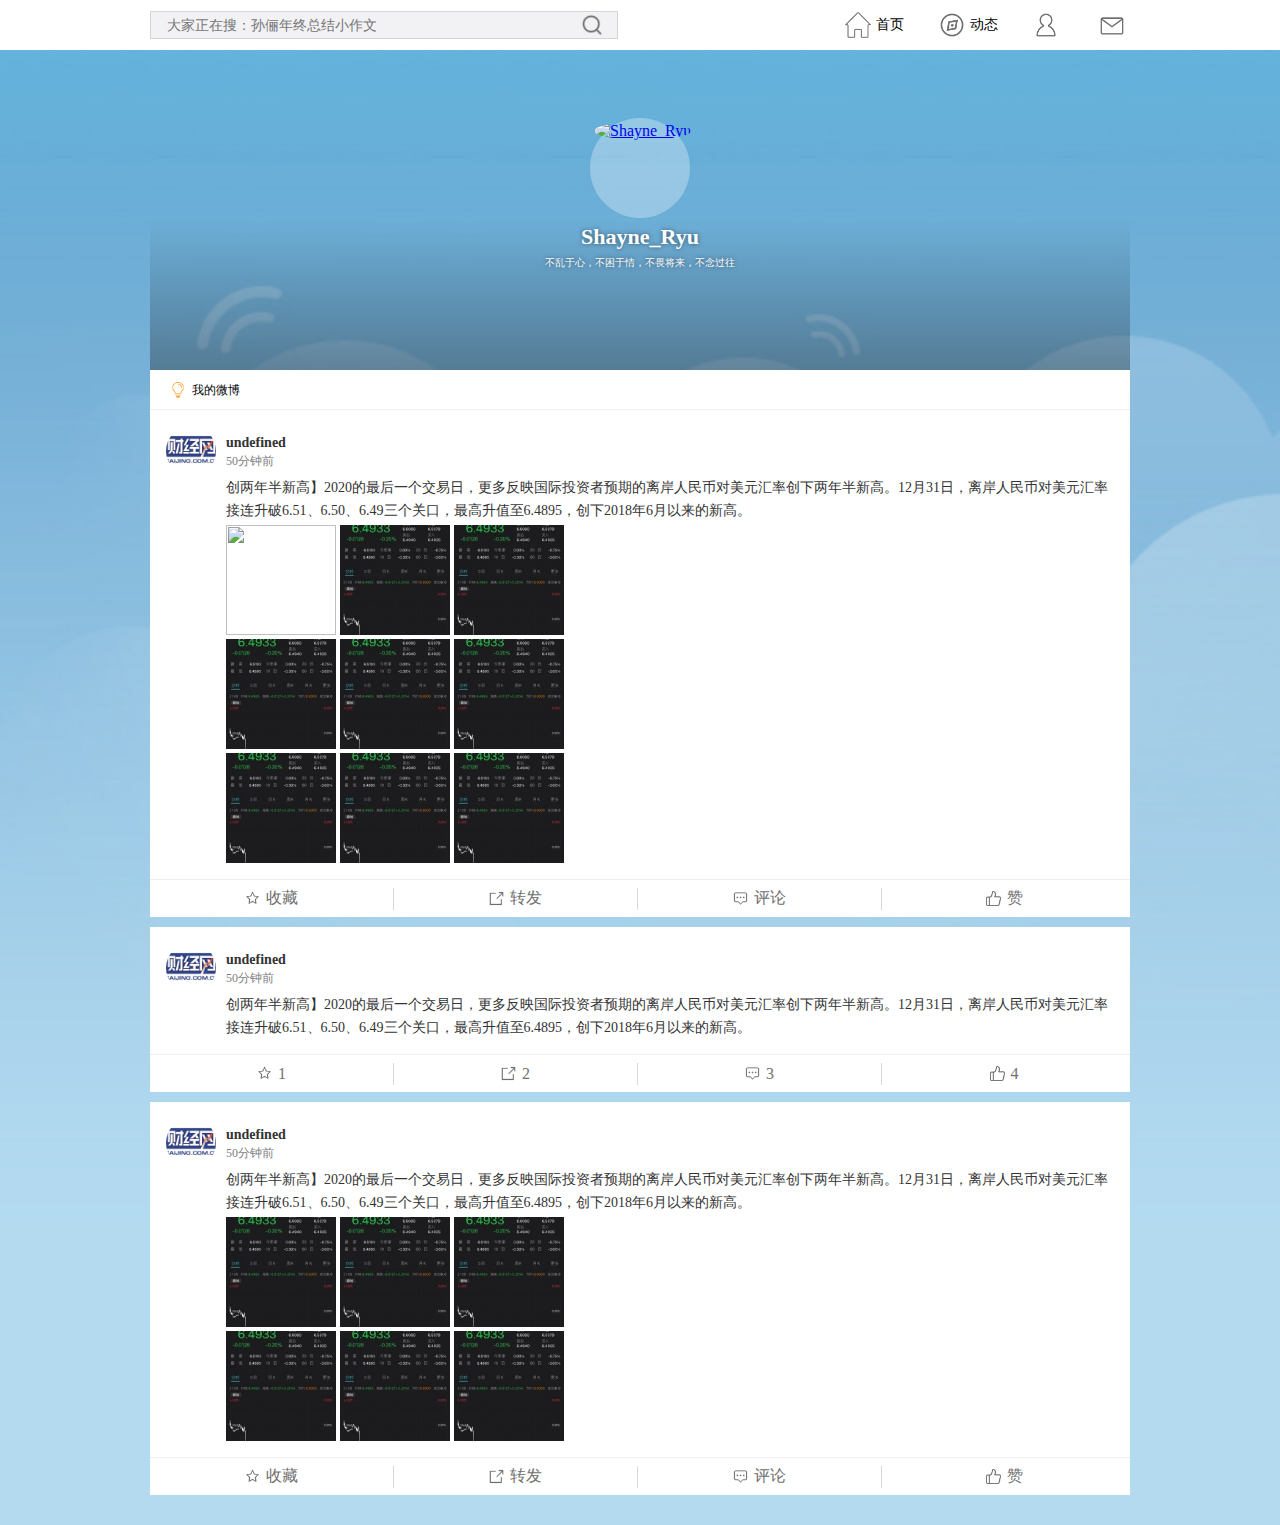
==== index.html @ 9781e4d4 "First Commit" ====
<!DOCTYPE html>
<html lang="en">

<head>
    <meta charset="UTF-8">
    <meta name="viewport" content="width=device-width, initial-scale=1.0">
    <title>Document</title>
    <link rel="stylesheet" href="index.css">
    <script src="index.js" defer></script>
</head>

<body>
    <div class="header-wrapper">
        <div class="header">
            <div class="search-wrapper">
                <input class="int" type="text" name="" id="accountName" placeholder="大家正在搜：孙俪年终总结小作文"
                    autocomplete="off" />
                <img src="img/icon/search.png" alt="">
            </div>

            <ul>
                <li>
                    <img src="img/icon/home.png" alt="">
                    <p>首页</p>
                </li>
                <li>
                    <img src="img/icon/active.png" alt="">
                    <p>动态</p>
                </li>
                <li>
                    <img src="img/icon/user.png" alt="">
                    <p class="user-name"></p>
                </li>
                <li>
                    <img src="img/icon/email.png" alt="">
                    <p></p>
                </li>
            </ul>
        </div>
    </div>

    <div class="main-wrapper">
        <div class="main-content">
            <div class="PCD_header">
                <div class="pf_wrap" layout-shell="false" node-type="cover_wrap">
                    <div class="cover_wrap banner_transition" node-type="cover"
                        style="background-image:url(//img.t.sinajs.cn/t5/skin/public/profile_cover/001.jpg)"
                        cover-type="1">
                    </div>
                    <div class="shadow  S_shadow" layout-shell="false">
                        <div class="pf_photo" node-type="photo">
                            <p class="photo_wrap">
                                <a href="javascript:void(0);" action-type="setPhoto" title="更换头像"
                                    suda-uatrack="key=profile_head&amp;value=head_host">
                                    <img src="https://tvax4.sinaimg.cn/crop.0.0.1080.1080.180/007msK2bly8ghdmxmoukxj30u00u0goh.jpg?KID=imgbed,tva&amp;Expires=1609499264&amp;ssig=YH0icqD85v"
                                        alt="Shayne_Ryu" class="photo">
                                </a>

                            </p>
                        </div>

                        <div class="pf_username">
                            <h1 class="username" id ="xingming"></h1>
                        </div>


                        <div class="pf_intro" id="geqian"></div>
                    </div>

                </div>
            </div>
            <div class="article-wrapper">
                <div class="article-wrapper-header">
                    <img src="img/icon/light.png" alt="">
                    <h3>我的微博</h3>
                </div>
                <ul class="article-list">

                </ul>
            </div>
        </div>

    </div>

</body>

</html>
---- index.css ----
* {
  margin: 0;
  padding: 0;
  box-sizing: border-box;
}

input,
button {
  outline: none;
  padding: 0;
  margin: 0;
  border: none;
}

li {
  list-style: none;
}

html,
body {
  width: 100%;
  min-width: 980px;
  min-height: 100vh;
  background: #fff;
}

.header-wrapper {
  width: 100%;
  position: fixed;
  z-index:10;
  top: 0;
  left: 0;
  right: 0;
  background: #fff;
}

.header {
  height: 50px;
  width: 980px;
  margin: 0 auto;
  background: #fff;
  display: flex;
  align-items: center;
  justify-content: space-between;
}

.header ul img {
  display: block;
  height: 26px;
  width: 26px;
  margin-right: 5px;
}

.header ul {
  display: flex;
  align-items: center;
  height: 100%;
}

.header li {
  display: flex;
  align-items: center;
  line-height: 26px;
  font-size: 14px;
  margin-left: 35px;
  cursor: pointer;
}

.search-wrapper {
  width: 468px;
  height: 28px;
  position: relative;
}

.search-wrapper img {
  display: block;
  height: 22px;
  width: 22px;
  position: absolute;
  top: 3px;
  right: 15px;
}

.int {
  width: 468px;
  height: 28px;
  line-height: 28px;
  color: #999;
  font-size: 14px;
  border: 1px solid #d5d5d5;
  background-color: #f2f2f5;
  padding-left: 16px;
  padding-right: 50px;
}

.int[type="text"]:hover,
.int[type="text"]:focus {
  border: 1px solid #fa7d3c;
  background-color: #fff;
}

.main-wrapper {
  width: 100%;
  margin: 0 auto;
  min-height: 100vh;
  padding-top: 70px;
  background: url("img/body_bg.jpg") no-repeat;
  background-size: cover;
}

.main-content {
  width: 980px;
  margin: 0 auto;
}

.user-wrapper {
  display: flex;
  flex-direction: column;
  align-items: center;
  margin-bottom: 20px;
}

.user-header {
  display: block;
  width: 100px;
  height: 100px;
  border-radius: 50%;
  margin-bottom: 10px;
}

.user-name {
  font-size: 16px;
  font-weight:normal;
  width: 100%;
  text-align: center;
  line-height: 22px;
}

.user-name2{
    margin-top: 6px;
    color: #fff;
    text-align: center;
    font-weight:normal;
    text-shadow: 0 0 4px rgba(0,0,0,0.5);
    vertical-align: text-bottom;
}

.personal-signature {
  font-size: 15px;
  font-weight: normal;
  text-align: center;
  color: #f2f2f5;
}

.article-wrapper {
  width: 980px;
  margin: 0 auto;
  border-radius: 3px;
  padding-bottom: 20px;
}

.article-wrapper-header {
  width: 100%;
  height: 40px;
  display: flex;
  align-items: center;
  padding: 0 20px;
  border-bottom: 1px solid #eee;
  background: #fff;
}

.article-wrapper-header img {
  display: block;
  width: 16px;
  height: 16px;
  margin-right: 6px;
}

.article-wrapper-header h3 {
  font-size: 12px;
  font-weight: 400;
  line-height: 22px;
}

.article-list li {
  margin-bottom: 10px;
  background: #fff;
}

.top-wrapper {
  padding: 16px 16px 0;
  display: flex;
}

.top-wrapper img {
  display: block;
  width: 50px;
  height: 50px;
  border-radius: 50%;
  margin-right: 10px;
}

.right-info {
  display: flex;
  flex-direction: column;
  justify-content: center;
}

.right-info h6 {
  font-weight: 700;
  color: rgb(51, 51, 51);
  font-size: 14px;
  line-height: 20px;
}

.right-info span {
  font-weight: 400;
  color: rgb(128, 128, 128);
  font-size: 12px;
  line-height: 16px;
}

.article-txt {
  margin-left: 76px;
  padding-right: 16px;
  font-size: 14px;
  line-height: 23px;
  color: rgb(51, 51, 51);
  font-weight: 400;
  margin-bottom: 3px;
}

.img-wrapper {
  display: flex;
  flex-wrap: wrap;
  margin-left: 76px;
  padding-bottom: 12px;
  width: 338px;
}

.img-wrapper img {
  width: 110px;
  height: 110px;
  margin-right: 4px;
  margin-bottom: 4px;
  overflow: hidden;
}

.img-wrapper img:nth-child(3n) {
  margin-right: 0;
}

.operate_list {
  display: flex;
  width: 100%;
  height: 38px;
  align-items: center;
  border-top: 1px solid #eee;
}

.operate_list > div {
  width: 25%;
  height: 22px;
  border-right: 1px solid rgb(217, 217, 217);
  display: flex;
  justify-content: center;
  align-items: center;
  cursor: pointer;
}

.operate_list > div:last-child {
  border-right: none;
}

.operate_list img {
  display: block;
  width: 15px;
  height: 15px;
  margin-right: 6px;
}

.operate_list p {
  color: #707070;
}

.pf_photo {
  position: relative;
  width: 100px;
  height: 100px;
  margin: 48px auto 0;
  padding: 4px;
  background: #fff;
  background: rgba(255,255,255,0.3);
  border-radius: 50%;
}

.photo_wrap{
  width: 100px;
  height: 100px;
  border-radius: 50%;
}

.photo {
  width: 100px;
  height: 100px;
  border-radius: 50%;
}

.pf_intro {
  font-size: 10px;
  margin-top: 4px;
  text-align: center;
  color: #fff;
  line-height: 18px;
  text-shadow: 0 0 4px rgba(0,0,0,0.5);
}

.PCD_header {
  height: 300px;
  overflow: hidden;
  position: relative;
  *vertical-align: auto;
}

.pf_wrap {
  position: absolute;
  width: 100%;
  height: 300px;
  *z-index: 5;
}

.cover_wrap {
  position: absolute;
  width: 100%;
  height: 300px;
  background-position: center bottom;
  background-repeat: no-repeat;
  background-size: 100%;
  -webkit-transform: scaleX(1.05) scaleY(1.05);
  transform: scaleX(1.05) scaleY(1.05);
  z-index: 1;
}

.banner_transition {
  -webkit-transform: scaleX(1) scaleY(1);
  transform: scaleX(1) scaleY(1);
  -webkit-transition: -webkit-transform 4s linear;
  transition: transform 4s linear;
}

.shadow {
  position: absolute;
  width: 100%;
  height: 300px;
  overflow: hidden;
  z-index: 2;
}

.S_shadow {
  background: url(../../../images/pagecard/bg_header_shadow.png?id=1404211047727) center bottom repeat-x;
  background: -webkit-linear-gradient(top, rgba(0,0,0,0) 50%,rgba(0,0,0,0.3) 100%);
  background: linear-gradient(to bottom, rgba(0,0,0,0) 50%,rgba(0,0,0,0.3) 100%);
}

.pf_username {
  margin-top: 6px;
  color: #fff;
  text-align: center;
  text-shadow: 0 0 4px rgba(0,0,0,0.5);
  vertical-align: text-bottom;
}

.username {
  font-size: 22px;
  display: inline;
}
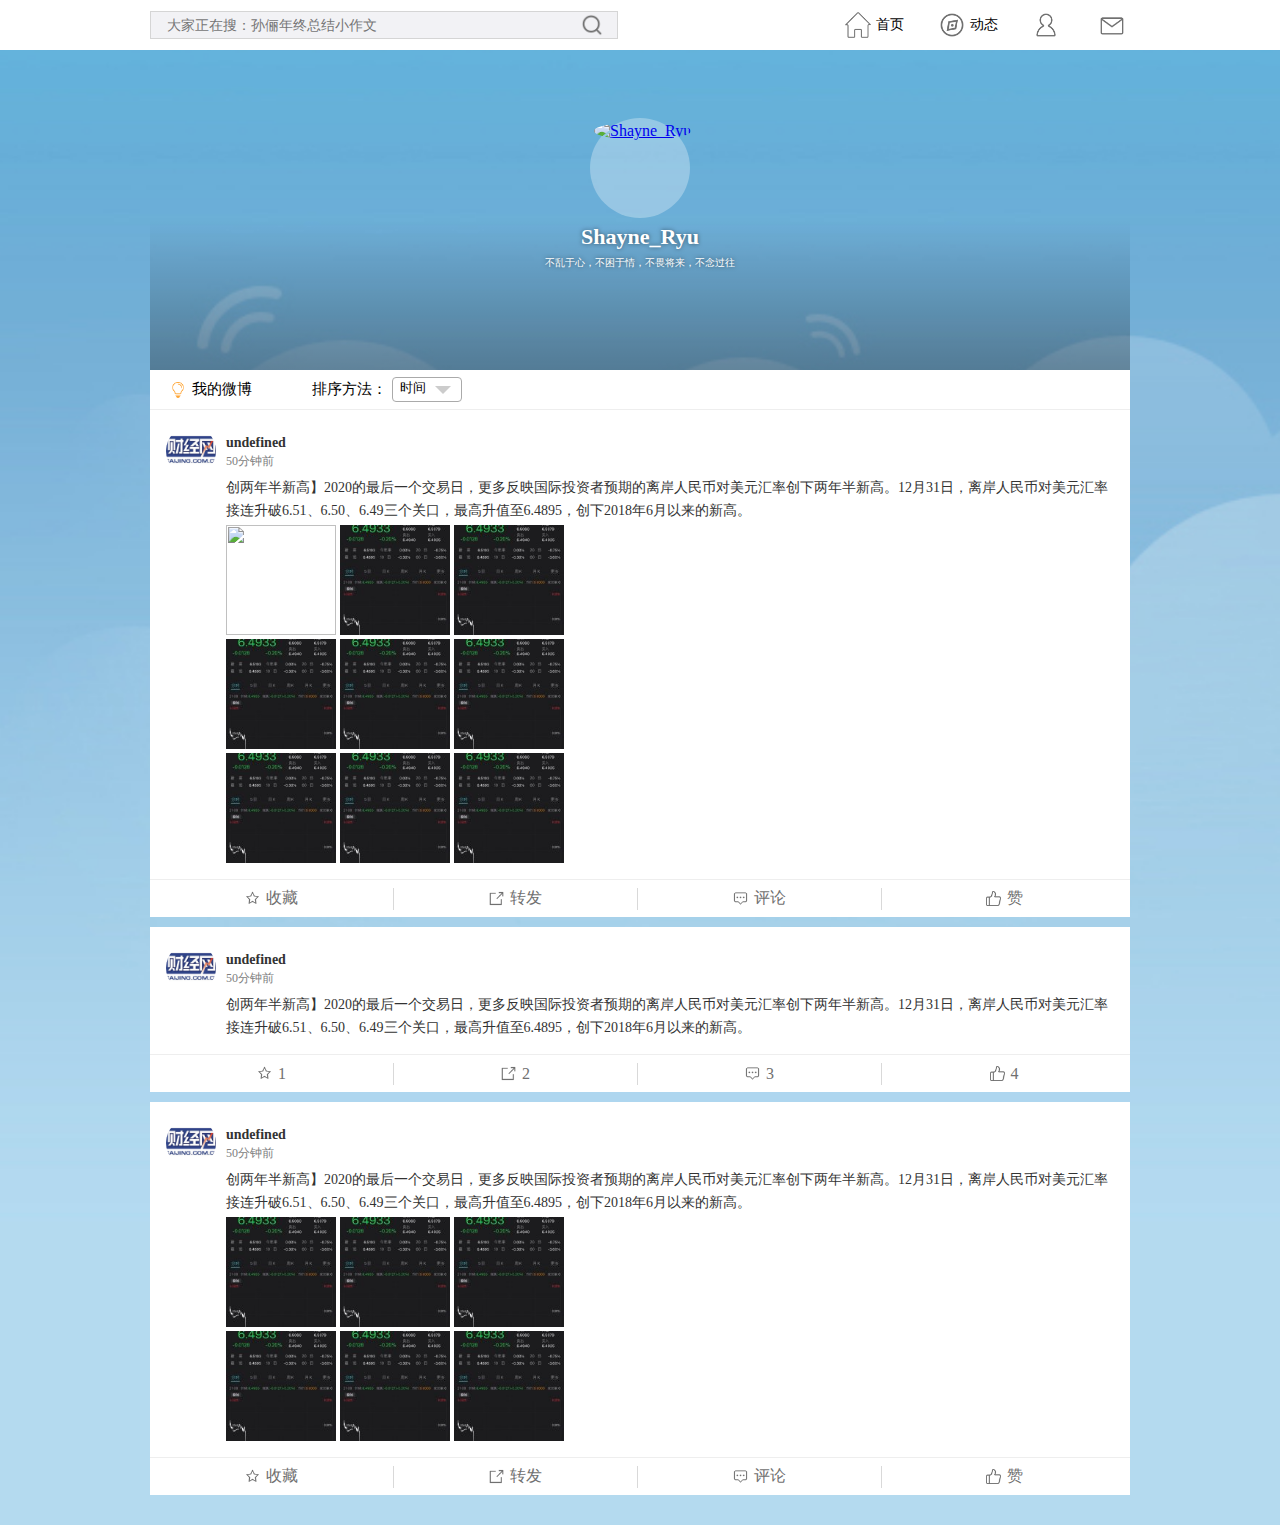
==== commit e9d5a536: "Second Commit" ====
--- a/index.html
+++ b/index.html
@@ -4,8 +4,9 @@
 <head>
     <meta charset="UTF-8">
     <meta name="viewport" content="width=device-width, initial-scale=1.0">
-    <title>Document</title>
+    <title>我的微博</title>
     <link rel="stylesheet" href="index.css">
+    <link rel="shortcut icon" type="image/x-icon" href="https://weibo.com/favicon.ico">
     <script src="index.js" defer></script>
 </head>
 
@@ -17,7 +18,6 @@
                     autocomplete="off" />
                 <img src="img/icon/search.png" alt="">
             </div>
-
             <ul>
                 <li>
                     <img src="img/icon/home.png" alt="">
@@ -38,7 +38,6 @@
             </ul>
         </div>
     </div>
-
     <div class="main-wrapper">
         <div class="main-content">
             <div class="PCD_header">
@@ -58,12 +57,9 @@
 
                             </p>
                         </div>
-
                         <div class="pf_username">
-                            <h1 class="username" id ="xingming"></h1>
+                            <h1 class="username" id="xingming"></h1>
                         </div>
-
-
                         <div class="pf_intro" id="geqian"></div>
                     </div>
 
@@ -72,7 +68,16 @@
             <div class="article-wrapper">
                 <div class="article-wrapper-header">
                     <img src="img/icon/light.png" alt="">
-                    <h3>我的微博</h3>
+                    <p class="h2">我的微博</p>
+                    <p class="h2">&#12288&#12288&#12288&#12288排序方法：</p>
+                    <div class="select">
+                        <select name="cars">
+                            <option value="shijian">时间</option>
+                            <option value="dianzan">点赞</option>
+                            <option value="pinglun">评论</option>
+                            <option value="shoucang">收藏</option>
+                        </select>
+                    </div>
                 </div>
                 <ul class="article-list">
 
--- a/index.css
+++ b/index.css
@@ -373,4 +373,62 @@
 .username {
   font-size: 22px;
   display: inline;
+}
+
+
+.select {
+  display: inline-block;
+  width: 70px;
+  height: 25px;
+  position: relative;
+  vertical-align: middle;
+  padding: 0;
+  overflow: hidden;
+  background-color: #fff;
+  left: 5px;
+  
+  color: #555;
+  border: 1px solid #aaa;
+  text-shadow: none;
+  border-radius: 4px;	
+  transition: box-shadow 0.25s ease;
+  z-index: 2;
+}
+
+.select:hover {
+  box-shadow: 0 1px 4px rgba(0, 0, 0, 0.15);
+}
+
+.select:before {
+  content: "";
+  position: absolute;
+  width: 0;
+  height: 0;
+  border: 8px solid transparent;
+  border-top-color: #ccc;
+  top: 8px;
+  right: 10px;
+  cursor: pointer;
+  z-index: -2;
+}
+.select select {
+  cursor: pointer;
+  padding: 0px;
+  padding-left: 7px;
+  width: 100%;
+  
+  border: none;
+  background: transparent;
+  background-image: none;
+  -webkit-appearance: none;
+  -moz-appearance: none;
+}
+
+.select select:focus {
+  outline: none;
+}
+
+.h2{
+  
+  font-size: 15px;
 }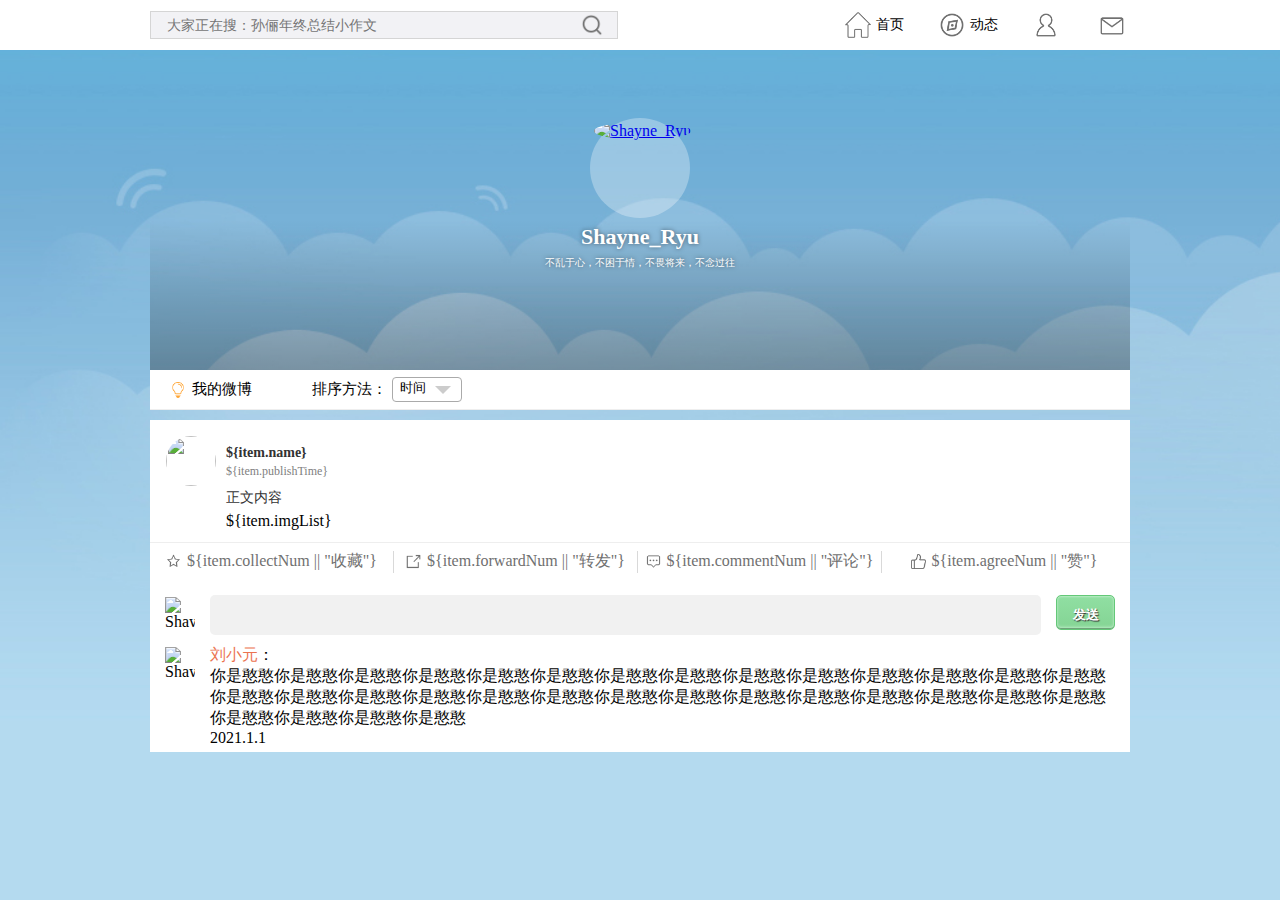
==== commit c72baffb: "新增评论功能" ====
--- a/index.html
+++ b/index.html
@@ -79,9 +79,72 @@
                         </select>
                     </div>
                 </div>
-                <ul class="article-list">
+                <ul class id="wbzhengwen">
+
+                    <li class="article-list">
+                        <div class="top-wrapper">
+                            <img src=${item.publishImg} alt="">
+                            <div class="right-info">
+                                <h6>${item.name}</h6>
+                                <span>${item.publishTime}</span>
+                            </div>
+                        </div>
+                        <p class="article-txt">
+                            正文内容
+                        </p>
+                        <div class="img-wrapper">${item.imgList}</div>
+                        <div class="operate_list">
+                            <div>
+                                <img src="img/icon/collect.png" alt="">
+                                <p id=shoucang${index}>${item.collectNum || "收藏"} </p>
+                            </div>
+                            <div>
+                                <img src="img/icon/forward.png" alt="">
+                                <p id=zhuanfa${index}>${item.forwardNum || "转发"}</p>
+                            </div>
+                            <div onclick="commentAction(${index})">
+                                <img src="img/icon/comment.png" alt="">
+                                <p id=pinglun${index}>${item.commentNum || "评论"}</p>
+                            </div>
+                            <div onclick="agreeAction(${index})">
+                                <img src="img/icon/agree.png" alt="">
+                                <p id=zan${index}>${item.agreeNum || "赞"}</p>
+                            </div> 
+
+                        </div>
+                        <div class="plwaikuang">
+                            <div class="plshuru">
+                                <img class="pltouxiang"
+                                    src="https://tvax4.sinaimg.cn/crop.0.0.1080.1080.1024/007msK2bly8ghdmxmoukxj30u00u0goh.jpg?KID=imgbed,tva&amp;Expires=1609500821&amp;ssig=IpnL1YsC6R"
+                                    alt="Shayne_Ryu">
+                                <textarea
+                                    style="border:0;margin-left: 15px;border-radius:5px;background-color:rgba(241,241,241,.98);width: 850px;height: 40px;padding: 10px;resize: none;"
+                                    placeholder="请输入评论">
+                                </textarea>
+                                <button type="button" class="plfasong button green">发送</button>
+                            </div>
+                            <ol id="pinglun" >
+                                <li class="plshuru" style="display: flex;flex-direction:row;margin-top: 10px;">
+                                    <img class="pltouxiang"
+                                    src="https://tvax4.sinaimg.cn/crop.0.0.1080.1080.1024/007msK2bly8ghdmxmoukxj30u00u0goh.jpg?KID=imgbed,tva&amp;Expires=1609500821&amp;ssig=IpnL1YsC6R"
+                                    alt="Shayne_Ryu">
+                                    <dev style="display: flex;flex-direction:column;margin-left: 15px;">
+                                        <dev style="display: flex;flex-direction:row;flex-wrap: wrap;">
+                                            <a style="color: #eb7350">刘小元</a><p>：</p>
+                                            <p>你是憨憨你是憨憨你是憨憨你是憨憨你是憨憨你是憨憨你是憨憨你是憨憨你是憨憨你是憨憨你是憨憨你是憨憨你是憨憨你是憨憨你是憨憨你是憨憨你是憨憨你是憨憨你是憨憨你是憨憨你是憨憨你是憨憨你是憨憨你是憨憨你是憨憨你是憨憨你是憨憨你是憨憨你是憨憨你是憨憨你是憨憨你是憨憨</p>
+                                        </dev>
+                                        <p>2021.1.1</p>
+                                    </dev>
+                                </li>
+                                
+                                
+                            </ol>
+                        </div>
+                    </li>
+
 
                 </ul>
+
             </div>
         </div>
 
--- a/index.css
+++ b/index.css
@@ -27,7 +27,7 @@
 .header-wrapper {
   width: 100%;
   position: fixed;
-  z-index:10;
+  z-index: 10;
   top: 0;
   left: 0;
   right: 0;
@@ -130,19 +130,19 @@
 
 .user-name {
   font-size: 16px;
-  font-weight:normal;
+  font-weight: normal;
   width: 100%;
   text-align: center;
   line-height: 22px;
 }
 
-.user-name2{
-    margin-top: 6px;
-    color: #fff;
-    text-align: center;
-    font-weight:normal;
-    text-shadow: 0 0 4px rgba(0,0,0,0.5);
-    vertical-align: text-bottom;
+.user-name2 {
+  margin-top: 6px;
+  color: #fff;
+  text-align: center;
+  font-weight: normal;
+  text-shadow: 0 0 4px rgba(0, 0, 0, 0.5);
+  vertical-align: text-bottom;
 }
 
 .personal-signature {
@@ -182,8 +182,8 @@
   line-height: 22px;
 }
 
-.article-list li {
-  margin-bottom: 10px;
+.article-list {
+  margin-top: 10px;
   background: #fff;
 }
 
@@ -290,11 +290,11 @@
   margin: 48px auto 0;
   padding: 4px;
   background: #fff;
-  background: rgba(255,255,255,0.3);
+  background: rgba(255, 255, 255, 0.3);
   border-radius: 50%;
 }
 
-.photo_wrap{
+.photo_wrap {
   width: 100px;
   height: 100px;
   border-radius: 50%;
@@ -312,7 +312,7 @@
   text-align: center;
   color: #fff;
   line-height: 18px;
-  text-shadow: 0 0 4px rgba(0,0,0,0.5);
+  text-shadow: 0 0 4px rgba(0, 0, 0, 0.5);
 }
 
 .PCD_header {
@@ -357,16 +357,25 @@
 }
 
 .S_shadow {
-  background: url(../../../images/pagecard/bg_header_shadow.png?id=1404211047727) center bottom repeat-x;
-  background: -webkit-linear-gradient(top, rgba(0,0,0,0) 50%,rgba(0,0,0,0.3) 100%);
-  background: linear-gradient(to bottom, rgba(0,0,0,0) 50%,rgba(0,0,0,0.3) 100%);
+  background: url(../../../images/pagecard/bg_header_shadow.png?id=1404211047727)
+    center bottom repeat-x;
+  background: -webkit-linear-gradient(
+    top,
+    rgba(0, 0, 0, 0) 50%,
+    rgba(0, 0, 0, 0.3) 100%
+  );
+  background: linear-gradient(
+    to bottom,
+    rgba(0, 0, 0, 0) 50%,
+    rgba(0, 0, 0, 0.3) 100%
+  );
 }
 
 .pf_username {
   margin-top: 6px;
   color: #fff;
   text-align: center;
-  text-shadow: 0 0 4px rgba(0,0,0,0.5);
+  text-shadow: 0 0 4px rgba(0, 0, 0, 0.5);
   vertical-align: text-bottom;
 }
 
@@ -374,7 +383,6 @@
   font-size: 22px;
   display: inline;
 }
-
 
 .select {
   display: inline-block;
@@ -386,11 +394,11 @@
   overflow: hidden;
   background-color: #fff;
   left: 5px;
-  
+
   color: #555;
   border: 1px solid #aaa;
   text-shadow: none;
-  border-radius: 4px;	
+  border-radius: 4px;
   transition: box-shadow 0.25s ease;
   z-index: 2;
 }
@@ -416,7 +424,7 @@
   padding: 0px;
   padding-left: 7px;
   width: 100%;
-  
+
   border: none;
   background: transparent;
   background-image: none;
@@ -428,7 +436,141 @@
   outline: none;
 }
 
-.h2{
+.h2 {
+  font-size: 15px;
+}
+
+.WB_feed_publish {
+  padding-left: 20px;
+  padding-right: 20px;
+  padding: 0 16px 0 20px;
+  display: block;
+}
+.WB_face {
+  position: relative;
+  width: 30px;
+  height: 30px;
+  float: left;
+}
+
+WB_publish {
+  margin-left: 40px;
+  margin: 0 0 0 50px;
+}
+
+.p_input {
+  margin: 0 0 10px;
+}
+
+.W_input {
+  width: 98%;
+  padding-left: 6px;
+  padding-right: 2px;
+}
+
+.S_bg1,
+.SW_fun_bg:hover,
+.SW_fun_bg_active {
+  background-color: #f2f2f5;
+}
+
+.WB_feed_repeat {
+  border-bottom-left-radius: 2px;
+  border-bottom-right-radius: 2px;
+}
+
+.S_line1,
+.W_btn_prev,
+.W_btn_next,
+.W_btn_b {
+  border-color: #d9d9d9;
+}
+
+.WB_repeat {
+  width: 100%;
+  margin: -1px 0 0;
+  padding: 16px 0 6px;
+  border-top-width: 1px;
+  border-top-style: solid;
+}
+.clearfix {
+  display: block;
+}
+
+.W_fl {
+  float: left;
+}
+
+.WB_publish {
+  margin-left: 40px;
+  margin: 0 0 0 50px;
+}
+
+.plwaikuang {
+  padding: 15px 15px 5px 15px;
+  width: 100%;
+  _height: 100px;
+  min-height: 100px;
+  display: flex;
+  flex-direction:column;
+  flex-wrap: nowrap;
+  background-color: #fff;
+}
+
+.plshuru {
+  display: flex;
+  flex-direction:row;
+  flex-wrap: nowrap;
   
-  font-size: 15px;
+}
+
+.pltouxiang {
+  margin-top: 2px;
+  width: 30px;
+  height: 30px;
+}
+
+
+.plfasong {
+  width: 7%;
+  height: 35px;
+  background-color: rgb(54, 42, 165);
+}
+
+
+.button {
+  margin-left: 15px;
+  width: 60px;
+  line-height: 38px;
+  text-align: center;
+  font-weight: bold;
+  color: #fff;
+  text-shadow: 1px 1px 1px #333;
+  border-radius: 5px;
+  overflow: hidden;
+}
+.button.green {
+  border: 1px solid #64c878;
+  box-shadow: 0 1px 2px #b9ecc4 inset, 0 -1px 0 #6c9f76 inset,
+    0 -2px 3px #b9ecc4 inset;
+  background: -webkit-linear-gradient(top, #90dfa2, #84d494);
+  background: -moz-linear-gradient(top, #90dfa2, #84d494);
+  background: linear-gradient(top, #90dfa2, #84d494);
+}
+
+.green:hover {
+  background: -webkit-linear-gradient(top, #aaebb9, #82d392);
+  background: -moz-linear-gradient(top, #aaebb9, #82d392);
+  background: linear-gradient(top, #aaebb9, #82d392);
+}
+.green:active {
+  top: 1px;
+  background: -webkit-linear-gradient(top, #5eac6e, #72b37e);
+  background: -moz-linear-gradient(top, #5eac6e, #72b37e);
+  background: linear-gradient(top, #5eac6e, #72b37e);
+}
+
+.comment-list {
+  margin-top: 40px;
+  display:block;
 }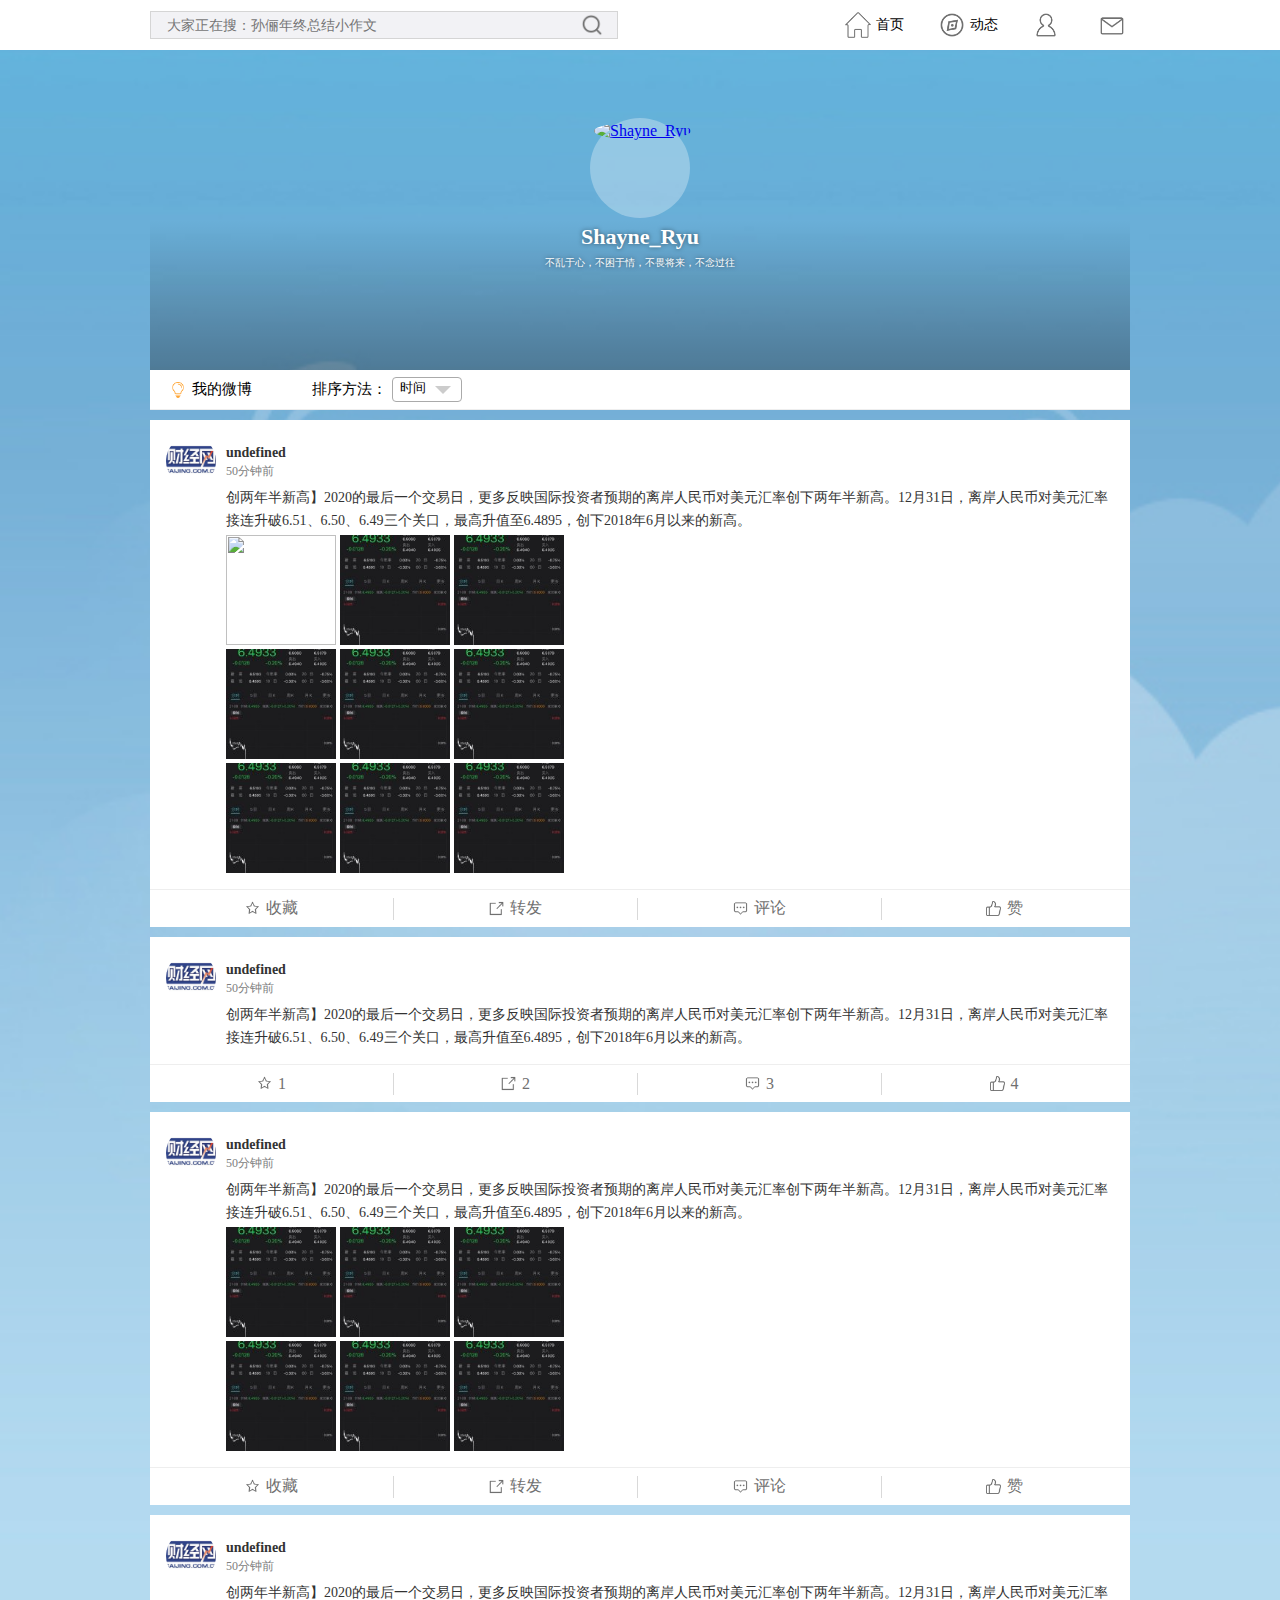
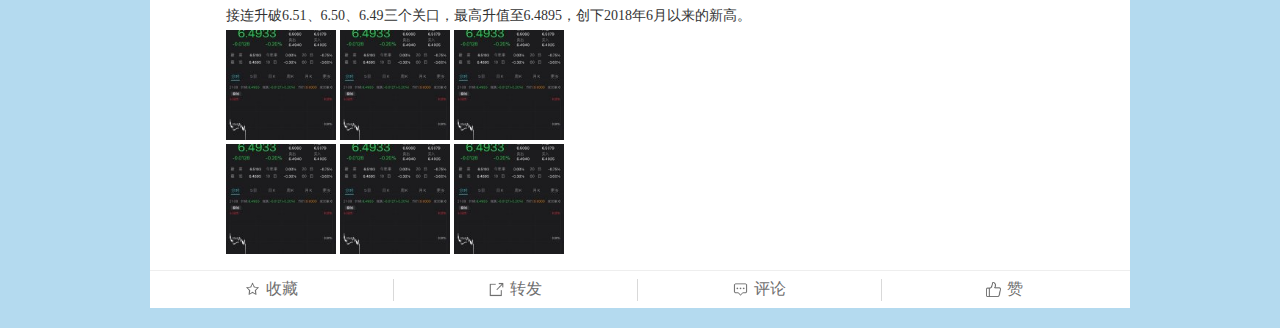
==== commit 3b3c91fc: "Forth Commit" ====
--- a/index.html
+++ b/index.html
@@ -11,144 +11,81 @@
 </head>
 
 <body>
-    <div class="header-wrapper">
-        <div class="header">
-            <div class="search-wrapper">
-                <input class="int" type="text" name="" id="accountName" placeholder="大家正在搜：孙俪年终总结小作文"
-                    autocomplete="off" />
-                <img src="img/icon/search.png" alt="">
-            </div>
-            <ul>
-                <li>
-                    <img src="img/icon/home.png" alt="">
-                    <p>首页</p>
-                </li>
-                <li>
-                    <img src="img/icon/active.png" alt="">
-                    <p>动态</p>
-                </li>
-                <li>
-                    <img src="img/icon/user.png" alt="">
-                    <p class="user-name"></p>
-                </li>
-                <li>
-                    <img src="img/icon/email.png" alt="">
-                    <p></p>
-                </li>
-            </ul>
+<div class="header-wrapper">
+    <div class="header">
+        <div class="search-wrapper">
+            <input class="int" type="text" name="" id="accountName" placeholder="大家正在搜：孙俪年终总结小作文"
+                   autocomplete="off"/>
+            <img src="img/icon/search.png" alt="">
         </div>
+        <ul>
+            <li>
+                <img src="img/icon/home.png" alt="">
+                <p>首页</p>
+            </li>
+            <li>
+                <img src="img/icon/active.png" alt="">
+                <p>动态</p>
+            </li>
+            <li>
+                <img src="img/icon/user.png" alt="">
+                <p class="user-name"></p>
+            </li>
+            <li>
+                <img src="img/icon/email.png" alt="">
+                <p></p>
+            </li>
+        </ul>
     </div>
-    <div class="main-wrapper">
-        <div class="main-content">
-            <div class="PCD_header">
-                <div class="pf_wrap" layout-shell="false" node-type="cover_wrap">
-                    <div class="cover_wrap banner_transition" node-type="cover"
-                        style="background-image:url(//img.t.sinajs.cn/t5/skin/public/profile_cover/001.jpg)"
-                        cover-type="1">
+</div>
+<div class="main-wrapper">
+    <div class="main-content">
+        <div class="PCD_header">
+            <div class="pf_wrap" layout-shell="false" node-type="cover_wrap">
+                <div class="cover_wrap banner_transition" node-type="cover"
+                     style="background-image:url(//img.t.sinajs.cn/t5/skin/public/profile_cover/001.jpg)"
+                     cover-type="1">
+                </div>
+                <div class="shadow  S_shadow" layout-shell="false">
+                    <div class="pf_photo" node-type="photo">
+                        <p class="photo_wrap">
+                            <a href="javascript:void(0);" action-type="setPhoto" title="更换头像"
+                               suda-uatrack="key=profile_head&amp;value=head_host">
+                                <img src="https://tvax4.sinaimg.cn/crop.0.0.1080.1080.180/007msK2bly8ghdmxmoukxj30u00u0goh.jpg?KID=imgbed,tva&amp;Expires=1609499264&amp;ssig=YH0icqD85v"
+                                     alt="Shayne_Ryu" class="photo">
+                            </a>
+
+                        </p>
                     </div>
-                    <div class="shadow  S_shadow" layout-shell="false">
-                        <div class="pf_photo" node-type="photo">
-                            <p class="photo_wrap">
-                                <a href="javascript:void(0);" action-type="setPhoto" title="更换头像"
-                                    suda-uatrack="key=profile_head&amp;value=head_host">
-                                    <img src="https://tvax4.sinaimg.cn/crop.0.0.1080.1080.180/007msK2bly8ghdmxmoukxj30u00u0goh.jpg?KID=imgbed,tva&amp;Expires=1609499264&amp;ssig=YH0icqD85v"
-                                        alt="Shayne_Ryu" class="photo">
-                                </a>
-
-                            </p>
-                        </div>
-                        <div class="pf_username">
-                            <h1 class="username" id="xingming"></h1>
-                        </div>
-                        <div class="pf_intro" id="geqian"></div>
+                    <div class="pf_username">
+                        <h1 class="username" id="xingming"></h1>
                     </div>
-
+                    <div class="pf_intro" id="geqian"></div>
                 </div>
-            </div>
-            <div class="article-wrapper">
-                <div class="article-wrapper-header">
-                    <img src="img/icon/light.png" alt="">
-                    <p class="h2">我的微博</p>
-                    <p class="h2">&#12288&#12288&#12288&#12288排序方法：</p>
-                    <div class="select">
-                        <select name="cars">
-                            <option value="shijian">时间</option>
-                            <option value="dianzan">点赞</option>
-                            <option value="pinglun">评论</option>
-                            <option value="shoucang">收藏</option>
-                        </select>
-                    </div>
-                </div>
-                <ul class id="wbzhengwen">
-
-                    <li class="article-list">
-                        <div class="top-wrapper">
-                            <img src=${item.publishImg} alt="">
-                            <div class="right-info">
-                                <h6>${item.name}</h6>
-                                <span>${item.publishTime}</span>
-                            </div>
-                        </div>
-                        <p class="article-txt">
-                            正文内容
-                        </p>
-                        <div class="img-wrapper">${item.imgList}</div>
-                        <div class="operate_list">
-                            <div>
-                                <img src="img/icon/collect.png" alt="">
-                                <p id=shoucang${index}>${item.collectNum || "收藏"} </p>
-                            </div>
-                            <div>
-                                <img src="img/icon/forward.png" alt="">
-                                <p id=zhuanfa${index}>${item.forwardNum || "转发"}</p>
-                            </div>
-                            <div onclick="commentAction(${index})">
-                                <img src="img/icon/comment.png" alt="">
-                                <p id=pinglun${index}>${item.commentNum || "评论"}</p>
-                            </div>
-                            <div onclick="agreeAction(${index})">
-                                <img src="img/icon/agree.png" alt="">
-                                <p id=zan${index}>${item.agreeNum || "赞"}</p>
-                            </div> 
-
-                        </div>
-                        <div class="plwaikuang">
-                            <div class="plshuru">
-                                <img class="pltouxiang"
-                                    src="https://tvax4.sinaimg.cn/crop.0.0.1080.1080.1024/007msK2bly8ghdmxmoukxj30u00u0goh.jpg?KID=imgbed,tva&amp;Expires=1609500821&amp;ssig=IpnL1YsC6R"
-                                    alt="Shayne_Ryu">
-                                <textarea
-                                    style="border:0;margin-left: 15px;border-radius:5px;background-color:rgba(241,241,241,.98);width: 850px;height: 40px;padding: 10px;resize: none;"
-                                    placeholder="请输入评论">
-                                </textarea>
-                                <button type="button" class="plfasong button green">发送</button>
-                            </div>
-                            <ol id="pinglun" >
-                                <li class="plshuru" style="display: flex;flex-direction:row;margin-top: 10px;">
-                                    <img class="pltouxiang"
-                                    src="https://tvax4.sinaimg.cn/crop.0.0.1080.1080.1024/007msK2bly8ghdmxmoukxj30u00u0goh.jpg?KID=imgbed,tva&amp;Expires=1609500821&amp;ssig=IpnL1YsC6R"
-                                    alt="Shayne_Ryu">
-                                    <dev style="display: flex;flex-direction:column;margin-left: 15px;">
-                                        <dev style="display: flex;flex-direction:row;flex-wrap: wrap;">
-                                            <a style="color: #eb7350">刘小元</a><p>：</p>
-                                            <p>你是憨憨你是憨憨你是憨憨你是憨憨你是憨憨你是憨憨你是憨憨你是憨憨你是憨憨你是憨憨你是憨憨你是憨憨你是憨憨你是憨憨你是憨憨你是憨憨你是憨憨你是憨憨你是憨憨你是憨憨你是憨憨你是憨憨你是憨憨你是憨憨你是憨憨你是憨憨你是憨憨你是憨憨你是憨憨你是憨憨你是憨憨你是憨憨</p>
-                                        </dev>
-                                        <p>2021.1.1</p>
-                                    </dev>
-                                </li>
-                                
-                                
-                            </ol>
-                        </div>
-                    </li>
-
-
-                </ul>
 
             </div>
         </div>
+        <div class="article-wrapper">
+            <div class="article-wrapper-header">
+                <img src="img/icon/light.png" alt="">
+                <p class="h2">我的微博</p>
+                <p class="h2">&#12288&#12288&#12288&#12288排序方法：</p>
+                <div class="select">
+                    <select name="cars">
+                        <option value="shijian">时间</option>
+                        <option value="dianzan">点赞</option>
+                        <option value="pinglun">评论</option>
+                        <option value="shoucang">收藏</option>
+                    </select>
+                </div>
+            </div>
+            <ul class id="wbzhengwen">
+            </ul>
 
+        </div>
     </div>
+
+</div>
 
 </body>
 
--- a/index.css
+++ b/index.css
@@ -1,576 +1,580 @@
 * {
-  margin: 0;
-  padding: 0;
-  box-sizing: border-box;
+    margin: 0;
+    padding: 0;
+    box-sizing: border-box;
 }
 
 input,
 button {
-  outline: none;
-  padding: 0;
-  margin: 0;
-  border: none;
+    outline: none;
+    padding: 0;
+    margin: 0;
+    border: none;
 }
 
 li {
-  list-style: none;
+    list-style: none;
 }
 
 html,
 body {
-  width: 100%;
-  min-width: 980px;
-  min-height: 100vh;
-  background: #fff;
+    width: 100%;
+    min-width: 980px;
+    min-height: 100vh;
+    background: #fff;
 }
 
 .header-wrapper {
-  width: 100%;
-  position: fixed;
-  z-index: 10;
-  top: 0;
-  left: 0;
-  right: 0;
-  background: #fff;
+    width: 100%;
+    position: fixed;
+    z-index: 10;
+    top: 0;
+    left: 0;
+    right: 0;
+    background: #fff;
 }
 
 .header {
-  height: 50px;
-  width: 980px;
-  margin: 0 auto;
-  background: #fff;
-  display: flex;
-  align-items: center;
-  justify-content: space-between;
+    height: 50px;
+    width: 980px;
+    margin: 0 auto;
+    background: #fff;
+    display: flex;
+    align-items: center;
+    justify-content: space-between;
 }
 
 .header ul img {
-  display: block;
-  height: 26px;
-  width: 26px;
-  margin-right: 5px;
+    display: block;
+    height: 26px;
+    width: 26px;
+    margin-right: 5px;
 }
 
 .header ul {
-  display: flex;
-  align-items: center;
-  height: 100%;
+    display: flex;
+    align-items: center;
+    height: 100%;
 }
 
 .header li {
-  display: flex;
-  align-items: center;
-  line-height: 26px;
-  font-size: 14px;
-  margin-left: 35px;
-  cursor: pointer;
+    display: flex;
+    align-items: center;
+    line-height: 26px;
+    font-size: 14px;
+    margin-left: 35px;
+    cursor: pointer;
 }
 
 .search-wrapper {
-  width: 468px;
-  height: 28px;
-  position: relative;
+    width: 468px;
+    height: 28px;
+    position: relative;
 }
 
 .search-wrapper img {
-  display: block;
-  height: 22px;
-  width: 22px;
-  position: absolute;
-  top: 3px;
-  right: 15px;
+    display: block;
+    height: 22px;
+    width: 22px;
+    position: absolute;
+    top: 3px;
+    right: 15px;
 }
 
 .int {
-  width: 468px;
-  height: 28px;
-  line-height: 28px;
-  color: #999;
-  font-size: 14px;
-  border: 1px solid #d5d5d5;
-  background-color: #f2f2f5;
-  padding-left: 16px;
-  padding-right: 50px;
+    width: 468px;
+    height: 28px;
+    line-height: 28px;
+    color: #999;
+    font-size: 14px;
+    border: 1px solid #d5d5d5;
+    background-color: #f2f2f5;
+    padding-left: 16px;
+    padding-right: 50px;
 }
 
 .int[type="text"]:hover,
 .int[type="text"]:focus {
-  border: 1px solid #fa7d3c;
-  background-color: #fff;
+    border: 1px solid #fa7d3c;
+    background-color: #fff;
 }
 
 .main-wrapper {
-  width: 100%;
-  margin: 0 auto;
-  min-height: 100vh;
-  padding-top: 70px;
-  background: url("img/body_bg.jpg") no-repeat;
-  background-size: cover;
+    width: 100%;
+    margin: 0 auto;
+    min-height: 100vh;
+    padding-top: 70px;
+    background: url("img/body_bg.jpg") no-repeat;
+    background-size: cover;
 }
 
 .main-content {
-  width: 980px;
-  margin: 0 auto;
+    width: 980px;
+    margin: 0 auto;
 }
 
 .user-wrapper {
-  display: flex;
-  flex-direction: column;
-  align-items: center;
-  margin-bottom: 20px;
+    display: flex;
+    flex-direction: column;
+    align-items: center;
+    margin-bottom: 20px;
 }
 
 .user-header {
-  display: block;
-  width: 100px;
-  height: 100px;
-  border-radius: 50%;
-  margin-bottom: 10px;
+    display: block;
+    width: 100px;
+    height: 100px;
+    border-radius: 50%;
+    margin-bottom: 10px;
 }
 
 .user-name {
-  font-size: 16px;
-  font-weight: normal;
-  width: 100%;
-  text-align: center;
-  line-height: 22px;
+    font-size: 16px;
+    font-weight: normal;
+    width: 100%;
+    text-align: center;
+    line-height: 22px;
 }
 
 .user-name2 {
-  margin-top: 6px;
-  color: #fff;
-  text-align: center;
-  font-weight: normal;
-  text-shadow: 0 0 4px rgba(0, 0, 0, 0.5);
-  vertical-align: text-bottom;
+    margin-top: 6px;
+    color: #fff;
+    text-align: center;
+    font-weight: normal;
+    text-shadow: 0 0 4px rgba(0, 0, 0, 0.5);
+    vertical-align: text-bottom;
 }
 
 .personal-signature {
-  font-size: 15px;
-  font-weight: normal;
-  text-align: center;
-  color: #f2f2f5;
+    font-size: 15px;
+    font-weight: normal;
+    text-align: center;
+    color: #f2f2f5;
 }
 
 .article-wrapper {
-  width: 980px;
-  margin: 0 auto;
-  border-radius: 3px;
-  padding-bottom: 20px;
+    width: 980px;
+    margin: 0 auto;
+    border-radius: 3px;
+    padding-bottom: 20px;
 }
 
 .article-wrapper-header {
-  width: 100%;
-  height: 40px;
-  display: flex;
-  align-items: center;
-  padding: 0 20px;
-  border-bottom: 1px solid #eee;
-  background: #fff;
+    width: 100%;
+    height: 40px;
+    display: flex;
+    align-items: center;
+    padding: 0 20px;
+    border-bottom: 1px solid #eee;
+    background: #fff;
 }
 
 .article-wrapper-header img {
-  display: block;
-  width: 16px;
-  height: 16px;
-  margin-right: 6px;
+    display: block;
+    width: 16px;
+    height: 16px;
+    margin-right: 6px;
 }
 
 .article-wrapper-header h3 {
-  font-size: 12px;
-  font-weight: 400;
-  line-height: 22px;
+    font-size: 12px;
+    font-weight: 400;
+    line-height: 22px;
 }
 
 .article-list {
-  margin-top: 10px;
-  background: #fff;
+    margin-top: 10px;
+    background: #fff;
 }
 
 .top-wrapper {
-  padding: 16px 16px 0;
-  display: flex;
+    padding: 16px 16px 0;
+    display: flex;
 }
 
 .top-wrapper img {
-  display: block;
-  width: 50px;
-  height: 50px;
-  border-radius: 50%;
-  margin-right: 10px;
+    display: block;
+    width: 50px;
+    height: 50px;
+    border-radius: 50%;
+    margin-right: 10px;
 }
 
 .right-info {
-  display: flex;
-  flex-direction: column;
-  justify-content: center;
+    display: flex;
+    flex-direction: column;
+    justify-content: center;
 }
 
 .right-info h6 {
-  font-weight: 700;
-  color: rgb(51, 51, 51);
-  font-size: 14px;
-  line-height: 20px;
+    font-weight: 700;
+    color: rgb(51, 51, 51);
+    font-size: 14px;
+    line-height: 20px;
 }
 
 .right-info span {
-  font-weight: 400;
-  color: rgb(128, 128, 128);
-  font-size: 12px;
-  line-height: 16px;
+    font-weight: 400;
+    color: rgb(128, 128, 128);
+    font-size: 12px;
+    line-height: 16px;
 }
 
 .article-txt {
-  margin-left: 76px;
-  padding-right: 16px;
-  font-size: 14px;
-  line-height: 23px;
-  color: rgb(51, 51, 51);
-  font-weight: 400;
-  margin-bottom: 3px;
+    margin-left: 76px;
+    padding-right: 16px;
+    font-size: 14px;
+    line-height: 23px;
+    color: rgb(51, 51, 51);
+    font-weight: 400;
+    margin-bottom: 3px;
 }
 
 .img-wrapper {
-  display: flex;
-  flex-wrap: wrap;
-  margin-left: 76px;
-  padding-bottom: 12px;
-  width: 338px;
+    display: flex;
+    flex-wrap: wrap;
+    margin-left: 76px;
+    padding-bottom: 12px;
+    width: 338px;
 }
 
 .img-wrapper img {
-  width: 110px;
-  height: 110px;
-  margin-right: 4px;
-  margin-bottom: 4px;
-  overflow: hidden;
+    width: 110px;
+    height: 110px;
+    margin-right: 4px;
+    margin-bottom: 4px;
+    overflow: hidden;
 }
 
 .img-wrapper img:nth-child(3n) {
-  margin-right: 0;
+    margin-right: 0;
 }
 
 .operate_list {
-  display: flex;
-  width: 100%;
-  height: 38px;
-  align-items: center;
-  border-top: 1px solid #eee;
+    display: flex;
+    width: 100%;
+    height: 38px;
+    align-items: center;
+    border-top: 1px solid #eee;
 }
 
 .operate_list > div {
-  width: 25%;
-  height: 22px;
-  border-right: 1px solid rgb(217, 217, 217);
-  display: flex;
-  justify-content: center;
-  align-items: center;
-  cursor: pointer;
+    width: 25%;
+    height: 22px;
+    border-right: 1px solid rgb(217, 217, 217);
+    display: flex;
+    justify-content: center;
+    align-items: center;
+    cursor: pointer;
 }
 
 .operate_list > div:last-child {
-  border-right: none;
+    border-right: none;
 }
 
 .operate_list img {
-  display: block;
-  width: 15px;
-  height: 15px;
-  margin-right: 6px;
+    display: block;
+    width: 15px;
+    height: 15px;
+    margin-right: 6px;
 }
 
 .operate_list p {
-  color: #707070;
+    color: #707070;
 }
 
 .pf_photo {
-  position: relative;
-  width: 100px;
-  height: 100px;
-  margin: 48px auto 0;
-  padding: 4px;
-  background: #fff;
-  background: rgba(255, 255, 255, 0.3);
-  border-radius: 50%;
+    position: relative;
+    width: 100px;
+    height: 100px;
+    margin: 48px auto 0;
+    padding: 4px;
+    background: #fff;
+    background: rgba(255, 255, 255, 0.3);
+    border-radius: 50%;
 }
 
 .photo_wrap {
-  width: 100px;
-  height: 100px;
-  border-radius: 50%;
+    width: 100px;
+    height: 100px;
+    border-radius: 50%;
 }
 
 .photo {
-  width: 100px;
-  height: 100px;
-  border-radius: 50%;
+    width: 100px;
+    height: 100px;
+    border-radius: 50%;
 }
 
 .pf_intro {
-  font-size: 10px;
-  margin-top: 4px;
-  text-align: center;
-  color: #fff;
-  line-height: 18px;
-  text-shadow: 0 0 4px rgba(0, 0, 0, 0.5);
+    font-size: 10px;
+    margin-top: 4px;
+    text-align: center;
+    color: #fff;
+    line-height: 18px;
+    text-shadow: 0 0 4px rgba(0, 0, 0, 0.5);
 }
 
 .PCD_header {
-  height: 300px;
-  overflow: hidden;
-  position: relative;
-  *vertical-align: auto;
+    height: 300px;
+    overflow: hidden;
+    position: relative;
+    *vertical-align: auto;
 }
 
 .pf_wrap {
-  position: absolute;
-  width: 100%;
-  height: 300px;
-  *z-index: 5;
+    position: absolute;
+    width: 100%;
+    height: 300px;
+    *z-index: 5;
 }
 
 .cover_wrap {
-  position: absolute;
-  width: 100%;
-  height: 300px;
-  background-position: center bottom;
-  background-repeat: no-repeat;
-  background-size: 100%;
-  -webkit-transform: scaleX(1.05) scaleY(1.05);
-  transform: scaleX(1.05) scaleY(1.05);
-  z-index: 1;
+    position: absolute;
+    width: 100%;
+    height: 300px;
+    background-position: center bottom;
+    background-repeat: no-repeat;
+    background-size: 100%;
+    -webkit-transform: scaleX(1.05) scaleY(1.05);
+    transform: scaleX(1.05) scaleY(1.05);
+    z-index: 1;
 }
 
 .banner_transition {
-  -webkit-transform: scaleX(1) scaleY(1);
-  transform: scaleX(1) scaleY(1);
-  -webkit-transition: -webkit-transform 4s linear;
-  transition: transform 4s linear;
+    -webkit-transform: scaleX(1) scaleY(1);
+    transform: scaleX(1) scaleY(1);
+    -webkit-transition: -webkit-transform 4s linear;
+    transition: transform 4s linear;
 }
 
 .shadow {
-  position: absolute;
-  width: 100%;
-  height: 300px;
-  overflow: hidden;
-  z-index: 2;
+    position: absolute;
+    width: 100%;
+    height: 300px;
+    overflow: hidden;
+    z-index: 2;
 }
 
 .S_shadow {
-  background: url(../../../images/pagecard/bg_header_shadow.png?id=1404211047727)
-    center bottom repeat-x;
-  background: -webkit-linear-gradient(
-    top,
-    rgba(0, 0, 0, 0) 50%,
-    rgba(0, 0, 0, 0.3) 100%
-  );
-  background: linear-gradient(
-    to bottom,
-    rgba(0, 0, 0, 0) 50%,
-    rgba(0, 0, 0, 0.3) 100%
-  );
+    background: url(../../../images/pagecard/bg_header_shadow.png?id=1404211047727) center bottom repeat-x;
+    background: -webkit-linear-gradient(
+            top,
+            rgba(0, 0, 0, 0) 50%,
+            rgba(0, 0, 0, 0.3) 100%
+    );
+    background: linear-gradient(
+            to bottom,
+            rgba(0, 0, 0, 0) 50%,
+            rgba(0, 0, 0, 0.3) 100%
+    );
 }
 
 .pf_username {
-  margin-top: 6px;
-  color: #fff;
-  text-align: center;
-  text-shadow: 0 0 4px rgba(0, 0, 0, 0.5);
-  vertical-align: text-bottom;
+    margin-top: 6px;
+    color: #fff;
+    text-align: center;
+    text-shadow: 0 0 4px rgba(0, 0, 0, 0.5);
+    vertical-align: text-bottom;
 }
 
 .username {
-  font-size: 22px;
-  display: inline;
+    font-size: 22px;
+    display: inline;
 }
 
 .select {
-  display: inline-block;
-  width: 70px;
-  height: 25px;
-  position: relative;
-  vertical-align: middle;
-  padding: 0;
-  overflow: hidden;
-  background-color: #fff;
-  left: 5px;
-
-  color: #555;
-  border: 1px solid #aaa;
-  text-shadow: none;
-  border-radius: 4px;
-  transition: box-shadow 0.25s ease;
-  z-index: 2;
+    display: inline-block;
+    width: 70px;
+    height: 25px;
+    position: relative;
+    vertical-align: middle;
+    padding: 0;
+    overflow: hidden;
+    background-color: #fff;
+    left: 5px;
+
+    color: #555;
+    border: 1px solid #aaa;
+    text-shadow: none;
+    border-radius: 4px;
+    transition: box-shadow 0.25s ease;
+    z-index: 2;
 }
 
 .select:hover {
-  box-shadow: 0 1px 4px rgba(0, 0, 0, 0.15);
+    box-shadow: 0 1px 4px rgba(0, 0, 0, 0.15);
 }
 
 .select:before {
-  content: "";
-  position: absolute;
-  width: 0;
-  height: 0;
-  border: 8px solid transparent;
-  border-top-color: #ccc;
-  top: 8px;
-  right: 10px;
-  cursor: pointer;
-  z-index: -2;
-}
+    content: "";
+    position: absolute;
+    width: 0;
+    height: 0;
+    border: 8px solid transparent;
+    border-top-color: #ccc;
+    top: 8px;
+    right: 10px;
+    cursor: pointer;
+    z-index: -2;
+}
+
 .select select {
-  cursor: pointer;
-  padding: 0px;
-  padding-left: 7px;
-  width: 100%;
-
-  border: none;
-  background: transparent;
-  background-image: none;
-  -webkit-appearance: none;
-  -moz-appearance: none;
+    cursor: pointer;
+    padding: 0px;
+    padding-left: 7px;
+    width: 100%;
+
+    border: none;
+    background: transparent;
+    background-image: none;
+    -webkit-appearance: none;
+    -moz-appearance: none;
 }
 
 .select select:focus {
-  outline: none;
+    outline: none;
 }
 
 .h2 {
-  font-size: 15px;
+    font-size: 15px;
 }
 
 .WB_feed_publish {
-  padding-left: 20px;
-  padding-right: 20px;
-  padding: 0 16px 0 20px;
-  display: block;
-}
+    padding-left: 20px;
+    padding-right: 20px;
+    padding: 0 16px 0 20px;
+    display: block;
+}
+
 .WB_face {
-  position: relative;
-  width: 30px;
-  height: 30px;
-  float: left;
+    position: relative;
+    width: 30px;
+    height: 30px;
+    float: left;
 }
 
 WB_publish {
-  margin-left: 40px;
-  margin: 0 0 0 50px;
+    margin-left: 40px;
+    margin: 0 0 0 50px;
 }
 
 .p_input {
-  margin: 0 0 10px;
+    margin: 0 0 10px;
 }
 
 .W_input {
-  width: 98%;
-  padding-left: 6px;
-  padding-right: 2px;
+    width: 98%;
+    padding-left: 6px;
+    padding-right: 2px;
 }
 
 .S_bg1,
 .SW_fun_bg:hover,
 .SW_fun_bg_active {
-  background-color: #f2f2f5;
+    background-color: #f2f2f5;
 }
 
 .WB_feed_repeat {
-  border-bottom-left-radius: 2px;
-  border-bottom-right-radius: 2px;
+    border-bottom-left-radius: 2px;
+    border-bottom-right-radius: 2px;
 }
 
 .S_line1,
 .W_btn_prev,
 .W_btn_next,
 .W_btn_b {
-  border-color: #d9d9d9;
+    border-color: #d9d9d9;
 }
 
 .WB_repeat {
-  width: 100%;
-  margin: -1px 0 0;
-  padding: 16px 0 6px;
-  border-top-width: 1px;
-  border-top-style: solid;
-}
+    width: 100%;
+    margin: -1px 0 0;
+    padding: 16px 0 6px;
+    border-top-width: 1px;
+    border-top-style: solid;
+}
+
 .clearfix {
-  display: block;
+    display: block;
 }
 
 .W_fl {
-  float: left;
+    float: left;
 }
 
 .WB_publish {
-  margin-left: 40px;
-  margin: 0 0 0 50px;
+    margin-left: 40px;
+    margin: 0 0 0 50px;
 }
 
 .plwaikuang {
-  padding: 15px 15px 5px 15px;
-  width: 100%;
-  _height: 100px;
-  min-height: 100px;
-  display: flex;
-  flex-direction:column;
-  flex-wrap: nowrap;
-  background-color: #fff;
+    padding: 15px 15px 5px 15px;
+    width: 100%;
+    _height: 100px;
+    min-height: 100px;
+    display: flex;
+    flex-direction: column;
+    flex-wrap: nowrap;
+    background-color: rgb(242, 242, 245);
 }
 
 .plshuru {
-  display: flex;
-  flex-direction:row;
-  flex-wrap: nowrap;
-  
+    display: flex;
+    flex-direction: row;
+    flex-wrap: nowrap;
+
 }
 
 .pltouxiang {
-  margin-top: 2px;
-  width: 30px;
-  height: 30px;
+    margin-top: 2px;
+    width: 30px;
+    height: 30px;
 }
 
 
 .plfasong {
-  width: 7%;
-  height: 35px;
-  background-color: rgb(54, 42, 165);
+    width: 7%;
+    height: 35px;
+    background-color: rgb(54, 42, 165);
 }
 
 
 .button {
-  margin-left: 15px;
-  width: 60px;
-  line-height: 38px;
-  text-align: center;
-  font-weight: bold;
-  color: #fff;
-  text-shadow: 1px 1px 1px #333;
-  border-radius: 5px;
-  overflow: hidden;
-}
+    margin-left: 15px;
+    width: 60px;
+    line-height: 38px;
+    text-align: center;
+    font-weight: bold;
+    color: #fff;
+    text-shadow: 1px 1px 1px #333;
+    border-radius: 5px;
+    overflow: hidden;
+}
+
 .button.green {
-  border: 1px solid #64c878;
-  box-shadow: 0 1px 2px #b9ecc4 inset, 0 -1px 0 #6c9f76 inset,
+    border: 1px solid #64c878;
+    box-shadow: 0 1px 2px #b9ecc4 inset, 0 -1px 0 #6c9f76 inset,
     0 -2px 3px #b9ecc4 inset;
-  background: -webkit-linear-gradient(top, #90dfa2, #84d494);
-  background: -moz-linear-gradient(top, #90dfa2, #84d494);
-  background: linear-gradient(top, #90dfa2, #84d494);
+    background: -webkit-linear-gradient(top, #90dfa2, #84d494);
+    background: -moz-linear-gradient(top, #90dfa2, #84d494);
+    background: linear-gradient(top, #90dfa2, #84d494);
 }
 
 .green:hover {
-  background: -webkit-linear-gradient(top, #aaebb9, #82d392);
-  background: -moz-linear-gradient(top, #aaebb9, #82d392);
-  background: linear-gradient(top, #aaebb9, #82d392);
-}
+    background: -webkit-linear-gradient(top, #aaebb9, #82d392);
+    background: -moz-linear-gradient(top, #aaebb9, #82d392);
+    background: linear-gradient(top, #aaebb9, #82d392);
+}
+
 .green:active {
-  top: 1px;
-  background: -webkit-linear-gradient(top, #5eac6e, #72b37e);
-  background: -moz-linear-gradient(top, #5eac6e, #72b37e);
-  background: linear-gradient(top, #5eac6e, #72b37e);
+    top: 1px;
+    background: -webkit-linear-gradient(top, #5eac6e, #72b37e);
+    background: -moz-linear-gradient(top, #5eac6e, #72b37e);
+    background: linear-gradient(top, #5eac6e, #72b37e);
 }
 
 .comment-list {
-  margin-top: 40px;
-  display:block;
+    margin-top: 40px;
+    display: block;
 }